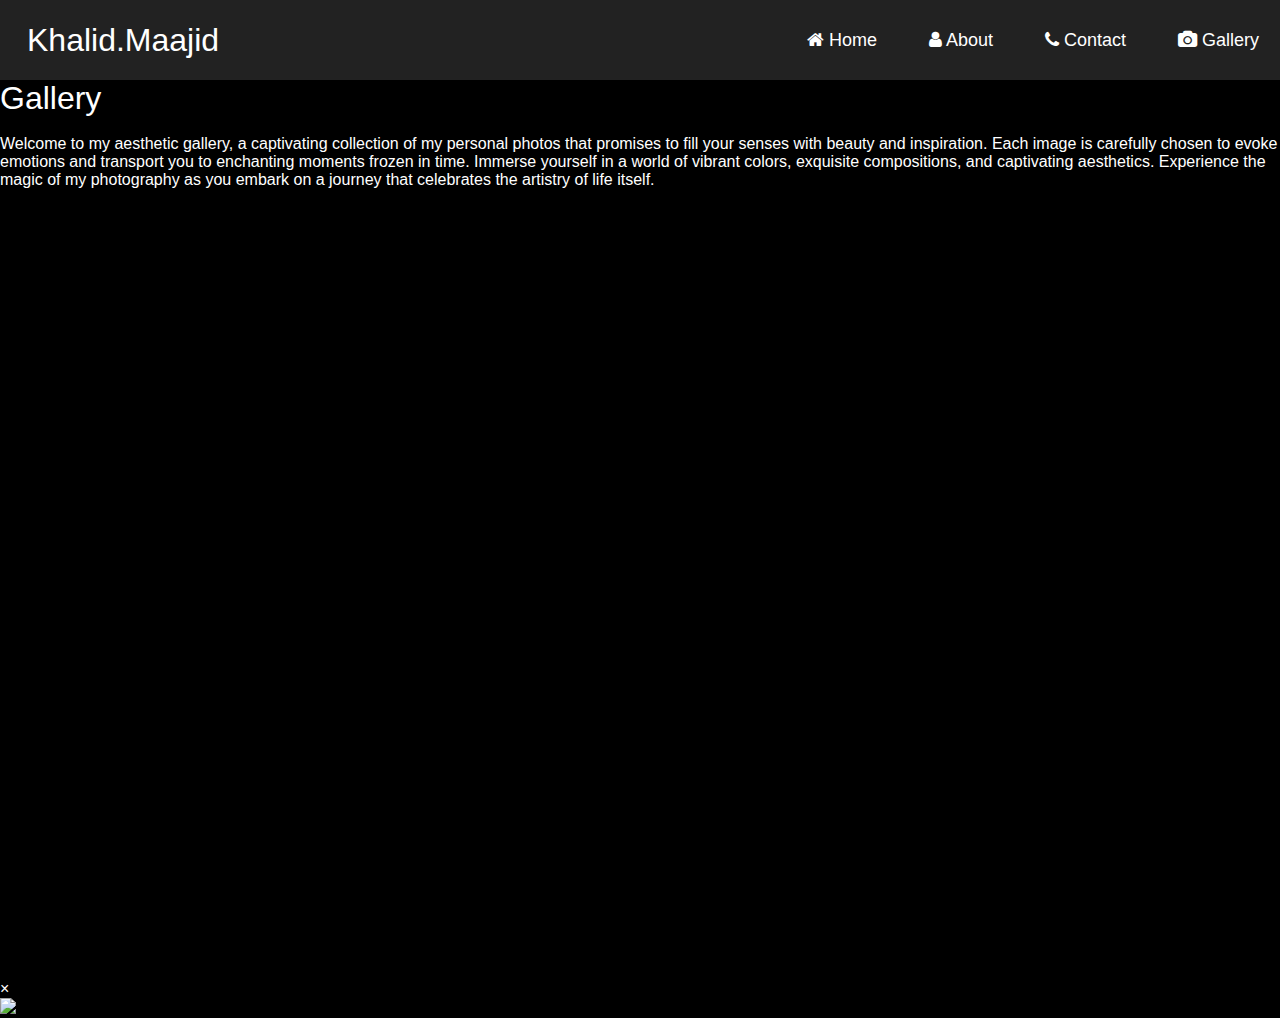
==== gallery.html @ 98e64555 "Create gallery.html" ====
<!DOCTYPE html>
<html lang="en">
  <head>
    <meta charset="UTF-8" />
    <meta http-equiv="X-UA-Compatible" content="IE=edge" />
    <meta name="viewport" content="width=device-width, initial-scale=1.0" />
    <link rel="stylesheet" href="assets/styles/style.css" />
    <link rel="stylesheet" href="assets/styles/media.css" />
    <link
      rel="stylesheet"
      href="https://maxcdn.bootstrapcdn.com/font-awesome/4.7.0/css/font-awesome.min.css"
    />
    <title>Ahmed Maajid - Profolio.</title>
    <style>
      @import url("https://fonts.googleapis.com/css2?family=Alex+Brush&display=swap");
    </style>
  </head>
  <body>
    <!-- navigation bar -->
    <nav>
      <h1>Khalid.<span>Maajid</span></h1>
      <span class="toggle_bar">&#x2630;</span>
      <ul>
        <li>
          <a href="index.html#home" class="active"
            ><i class="fa fa-home" aria-hidden="true"></i> Home</a
          >
        </li>
        <li>
          <a href="index.html#about"
            ><i class="fa fa-user" aria-hidden="true"></i> About</a
          >
        </li>
        <li>
          <a href="index.html#contact"
            ><i class="fa fa-phone" aria-hidden="true"></i> Contact</a
          >
        </li>
        <li>
          <a href="gallery.html#gallery">
            <i class="fa fa-camera" aria-hidden="true"></i>
            Gallery
          </a>
        </li>
      </ul>
    </nav>
    <section id="gallery" class="gallery">
      <h1>Gallery</h1>
      <br />
      <p>
        Welcome to my aesthetic gallery, a captivating collection of my personal
        photos that promises to fill your senses with beauty and inspiration.
        Each image is carefully chosen to evoke emotions and transport you to
        enchanting moments frozen in time. Immerse yourself in a world of
        vibrant colors, exquisite compositions, and captivating aesthetics.
        Experience the magic of my photography as you embark on a journey that
        celebrates the artistry of life itself.
      </p>

      <div class="gallery-images">
        <img src="assets/images/gallery/img04.jpg" alt="" />
        <img src="assets/images/gallery/img03.jpg" alt="" />
        <img src="assets/images/gallery/img02.jpg" alt="" />
        <img src="assets/images/gallery/img07.jpg" alt="" />
        <img src="assets/images/gallery/img01.jpg" alt="" />
        <img src="assets/images/gallery/img05.jpg" alt="" />
        <img src="assets/images/gallery/img06.jpg" alt="" />
      </div>
    </section>

    <div class="box">
      <div class="model">
        <p>
          <span> &times; </span>
        </p>
        <img src="assets/images/gallery/img01.jpg" />
      </div>
    </div>
    <script src="assets/scripts/main.js"></script>
  </body>
</html>
---- assets/styles/style.css ----
* {
  padding: 0;
  margin: 0;
  box-sizing: border-box;
}

:root {
  --black: black;
  --white: white;
  --crimson: crimson;
}
html,
body {
  height: 100%;
  background: var(--black);
  color: white;
  scroll-behavior: smooth;
}
body {
  font-family: "Montserrat", sans-serif;
}
.fa {
  color: white;
}

a {
  color: white;
  text-decoration: none;
}
hr {
  background: none;
  border: none;
  border-top: 0.5px solid #444;
  height: 0;
}
h1,
h2,
h3,
h4,
h5,
h6 {
  position: relative;
  font-weight: normal;
}
section {
  /* min-width: 100vw; */
  max-height: 100vh;
}
/* navbar */
nav {
  background-color: #222;
  display: flex;
  justify-content: space-between;
  align-items: center;
  padding: 10px;
  height: 80px;
  z-index: 999;
  position: static;
  color: white;
  width: 100%;
  user-select: none;
}
nav .toggle_bar {
  margin-right: 20px;
  font-weight: bolder;
  cursor: pointer;
  display: none;
  z-index: 99;
}

nav h1 {
  padding-left: 17px;
  color: var(--white);
}

nav ul {
  display: flex;
  list-style: none;
}

.close_active {
  font-size: 34px;
}
nav ul li {
  padding: 7px;
  margin-left: 30px;
}

nav ul li a {
  color: var(--white);
  font-size: 18px;
  text-decoration: none;
  position: relative;
  padding: 4px;
}

nav ul li a::after {
  position: absolute;
  content: "";
  bottom: 0;
  left: 0;
  width: 0%;
  height: 2px;
  background: whitesmoke;
  transition: 0.4s ease;
}
nav ul li a::before {
  position: absolute;
  content: "";
  top: 0;
  right: 0;
  width: 0%;
  height: 2px;
  background: whitesmoke;
  transition: 0.4s ease-out;
}

nav ul li a:hover::after {
  width: 100%;
}

nav ul li a:hover::before {
  width: 100%;
}

/* home */
.home {
  background: #000;
  display: grid;
  place-items: center;
  grid-template-columns: repeat(auto-fit, minmax(400px, 1fr));
  width: 100%;
  height: 87.7%;
}

.home button {
  cursor: pointer;
}

.home button a {
  text-decoration: none;
  color: white;
}
.home .caption button {
  margin-top: 20px;
  padding: 12px;
  border: none;
  outline: none;
  width: 200px;
  background: var(--crimson);
  border-radius: 7px;
  color: white;
  font-size: 18px;
}
.home img {
  filter: saturate(0%);
  height: 70%;
  object-fit: cover;
}

.home h1 {
  font-size: 40px;
  margin-top: 24px;
  color: white;
  padding: 4px;
}

.home p {
  color: var(--white);
  font-weight: normal;
  padding: 4px;
}

.home .caption {
  margin-left: 40px;
}

/* about */

#about {
  display: grid;
  padding-left: 4%;
  width: 90%;
}

#about .intruduction {
  display: flex;
  flex-direction: column;
  justify-content: space-between;
  height: 100%;
}

section {
  height: 100vh;
}

#about .intruduction hr {
  width: 20%;
}
#about .skills {
  padding: 10px;
}

.progress-main {
  padding: 6px;
  margin-top: 10px;
}
.progress-bar {
  margin-top: 10px;
  background-color: #555;
  text-align: center;
  width: 100%;
}

.progress-bar .progress-inner {
  padding: 7px;
  background: #222;
}

.dashboard {
  text-transform: capitalize;
  display: flex;
  padding: 14px;
  background-color: #333;
  align-items: center;
  justify-content: space-around;
}

.contact {
  padding-top: 6%;
  padding-left: 4%;
}

.contact .contact-details {
  padding: 2%;
  padding-top: 4%;
  display: grid;
  background-color: #333;
  width: 90%;
  border-radius: 10px;
  grid-template-columns: repeat(auto-fit, minmax(400px, 1fr));
}
.contact h1 {
  padding-left: 4%;
  font-size: 28px;
  font-weight: 500;
  letter-spacing: 0;
  line-height: 1.5em;
  padding-bottom: 15px;
  position: relative;
  height: 60px;
  width: 220px;
}

.contact h1:before {
  background-color: #666;
  content: "";
  display: block;
  height: 3px;
  width: 75px;
  margin-bottom: 5px;
}
.contact h1:after {
  background-color: #666;
  content: "";
  display: block;
  position: absolute;
  right: 0;
  bottom: 0;
  height: 3px;
  width: 75px;
  margin-bottom: 0.25em;
}

.contact-details .info p {
  padding: 5px;
}

.contact-details .info h4 {
  padding: 10px;
}

.contact-details .social-media .fa {
  padding: 12px;
  position: relative;
  font-size: 40px;
  cursor: pointer;
  opacity: 80%;

  transition: 0.1s all ease-in;
}

.contact-details .social-media .fa:hover {
  transform: scale(1.3);
  opacity: 100%;
}

.social-media p a {
  display: flex;
  align-items: center;
}
.btn {
  padding-top: 2%;
  text-align: center;
}
.contact .btn a {
  text-decoration: none;
  text-align: center;
  opacity: 80%;
  padding: 10px;
  color: white;
  cursor: pointer;
  outline: none;
  border: none;
  width: 20%;
  background: crimson;
  border-radius: 7px;
  font-size: 17px;
}

.btn a:hover {
  opacity: 100%;
}

footer {
  padding: 10px;
  background: #222;
  text-align: center;
  width: 100%;
}

footer a {
  color: white;
}
---- assets/styles/media.css ----
/* Extra small devices (phones, 600px and down) */
@media only screen and (max-width: 680px) {
  /* rseponsive nav */
  nav {
    position: fixed;
    padding: 0;
  }

  .home {
    padding-top: 15%;
  }
  nav ul {
    position: absolute;
    background-color: #222;
    display: flex;
    top: 0;
    flex-direction: column;
    transition: 0.3s ease-out;
    align-items: center;
    justify-content: center;
    max-width: 100vw;
    height: 100vh;
    width: 100vw;
    left: -100vw;
    max-height: 100vh;
  }

  nav .toggle_bar {
    display: block;
  }
  nav ul li a {
    font-size: 24px;
  }

  .navactive {
    left: 0;
  }

  .home {
    display: flex;
    flex-direction: column;
    height: auto;
    max-height: fit-content;
  }

  #about .dashboard div h3,
  p {
    font-size: 14px;
  }

  #about {
    padding-top: 10%;
  }
}

@media (max-width: 500px) {
  #about .dashboard {
    display: flex;
    flex-direction: column;
    justify-content: center;
  }

  .dashboard div {
    padding: 10px;
    text-align: center;
  }

  .dashboard div h3,
  p {
    font-size: unset;
  }

  .contact {
    padding-top: 50%;
  }
  .contact .info h4 {
    word-break: keep-all;
    font-size: 14px;
  }

  .contact .contact-details {
    grid-template-columns: repeat(auto-fit, minmax(250px, 1fr));
  }
}
/* Small devices (portrait tablets and large phones, 600px and up) */
@media only screen and (max-width: 600px) {
  .contact .btn a {
    font-size: 12px;
  }
}

@media only screen and (max-width: 780px) {
  #about .intruduction p {
    margin-top: 26px;
  }

  #about .intruduction hr {
    margin-top: 14px;
  }

  .contact {
    position: relative;
    top: 100px;
  }
}

/* Large devices (laptops/desktops, 992px and up) */
@media only screen and (min-width: 800px) and (max-width: 970px) {
  /* CSS rules for screens between 800px and 970px */

  .home img {
    height: unset;
  }
}

@media only screen and (min-width: 500px) and (max-width: 970px) {
  #about .intruduction {
    justify-content: unset;
  }

  #about .intruduction h1 {
    padding-bottom: 2%;
  }

  #about .intruduction hr {
    padding-bottom: 1%;
    border-top: 1px solid #666;
  }
}

/* Extra large devices (large laptops and desktops, 1200px and up) */
@media only screen and (min-width: 1200px) {
  #about .intruduction {
    justify-content: space-around;
  }
}

/* heights */
@media (max-height: 650px) {
  .home .caption h1 {
    font-size: 24px;
  }

  .home .caption p {
    font-size: 14px;
  }

  .home .caption button {
    padding: 6px;
  }
}
@media (max-height: 515px) {
  .home {
    display: flex;
    align-items: center;
    /* flex-direction: column; */
  }
}

@media (max-height: 600px) {
  .contact {
    position: relative;
    top: 10em;
  }
}
@media (max-height: 415px) {
  .contact {
    position: relative;
    top: 20em;
  }
}
@media (max-width: 400px) {
  .contact .contact-details {
    padding: 10px;
    background: #333;
    font-size: 14px;
    display: flex;
    flex-direction: column;
    align-items: center;
    justify-content: space-around;
    text-align: center;
    width: 90%;
    border-radius: 10px;
  }

  .contact .contact-details h4 {
    padding: 30px;
  }
}

@media (max-width: 430px) {
  .contact {
    top: 260px;
  }
}

@media (max-width: 380px) {
  .contact {
    top: 400px;
  }
}
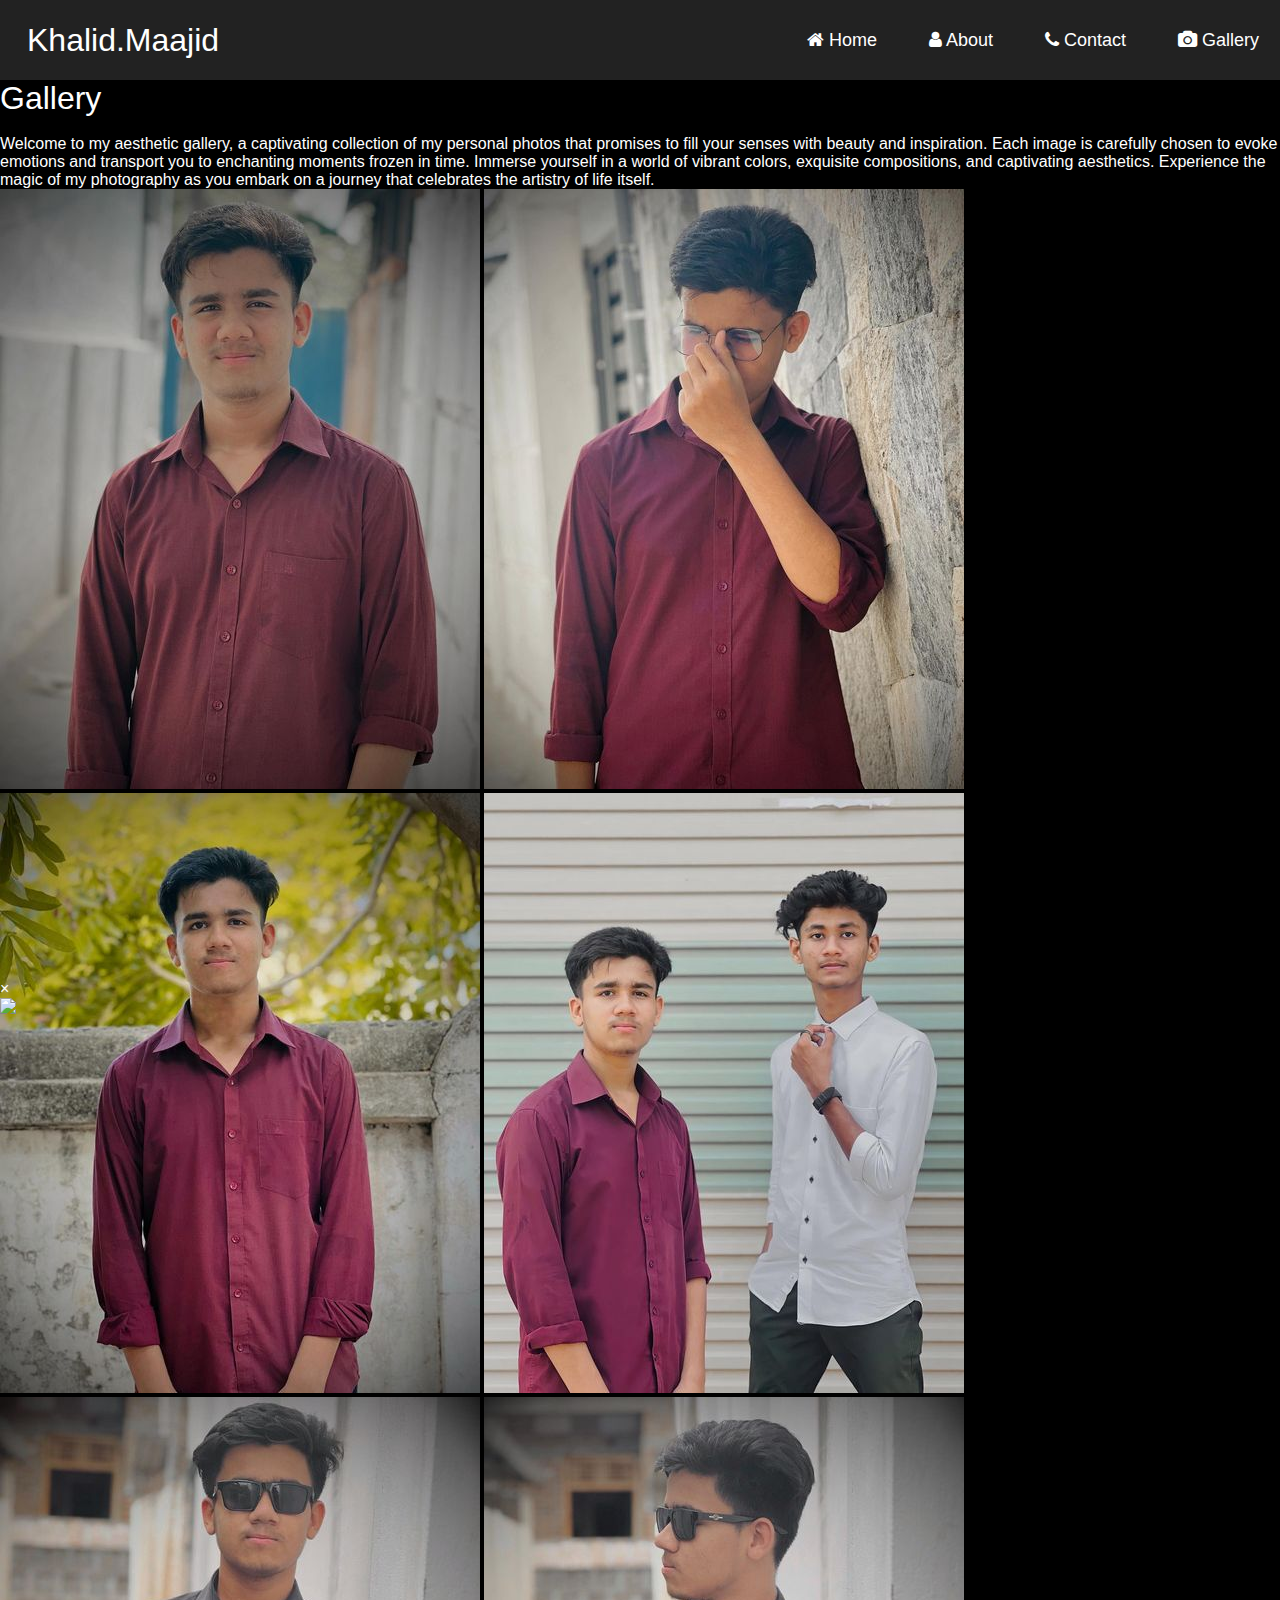
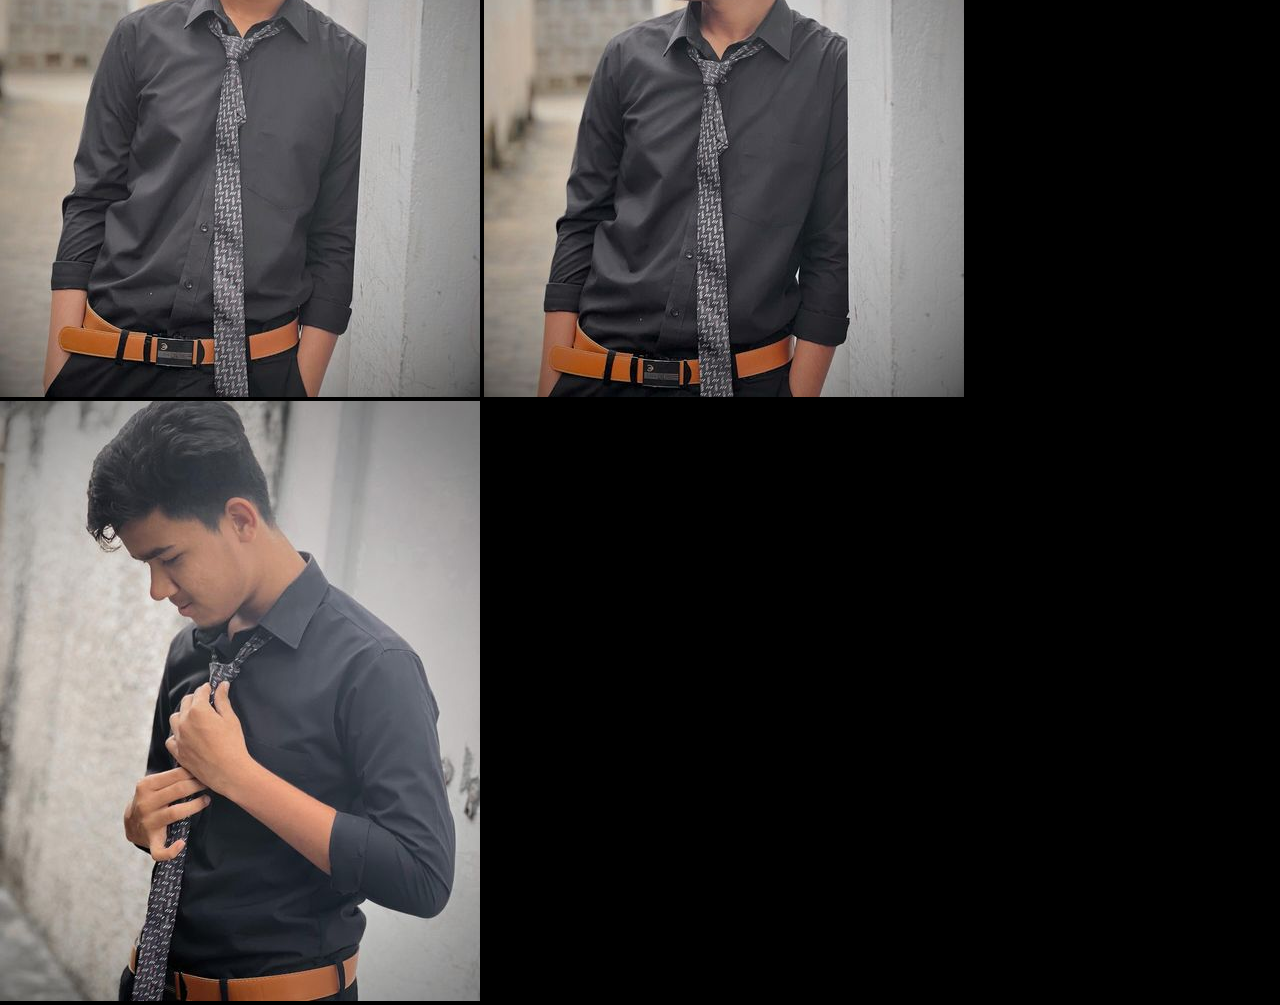
==== commit ac520acf: "Update gallery.html" ====
--- a/gallery.html
+++ b/gallery.html
@@ -58,13 +58,13 @@
       </p>
 
       <div class="gallery-images">
-        <img src="assets/images/gallery/img04.jpg" alt="" />
-        <img src="assets/images/gallery/img03.jpg" alt="" />
-        <img src="assets/images/gallery/img02.jpg" alt="" />
-        <img src="assets/images/gallery/img07.jpg" alt="" />
-        <img src="assets/images/gallery/img01.jpg" alt="" />
-        <img src="assets/images/gallery/img05.jpg" alt="" />
-        <img src="assets/images/gallery/img06.jpg" alt="" />
+        <img src="assets/images/user/gallery/img03.jpg" alt="Cant load the image" />
+        <img src="assets/images/user/gallery/img04.jpg" alt="Cant load the image" />
+        <img src="assets/images/user/gallery/img02.jpg" alt="Cant load the image" />
+        <img src="assets/images/user/gallery/img07.jpg" alt="Cant load the image" />
+        <img src="assets/images/user/gallery/img01.jpg" alt="Cant load the image" />
+        <img src="assets/images/user/gallery/img05.jpg" alt="Cant load the image" />
+        <img src="assets/images/user/gallery/img06.jpg" alt="Cant load the image" />
       </div>
     </section>
 
